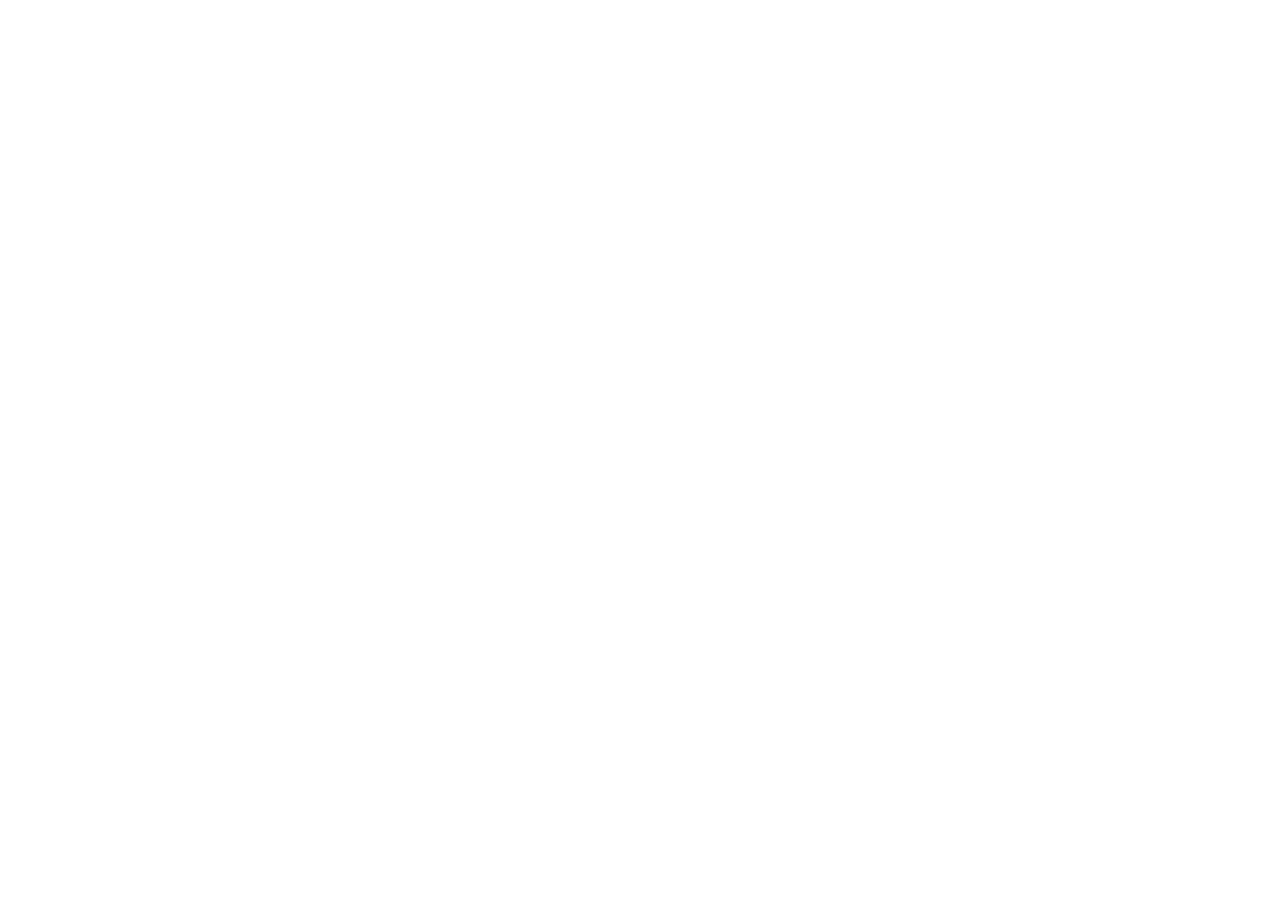
==== index.html @ 299b23a9 "cities_03" ====
<!DOCTYPE html>
<html lang="ko">
<head>
    <meta charset="UTF-8">
    <meta http-equiv="X-UA-Compatible" content="IE=edge">
    <meta name="viewport" content="width=device-width, initial-scale=1.0">
    <title>도시들...</title>
</head>
<body>
    
</body>
</html>
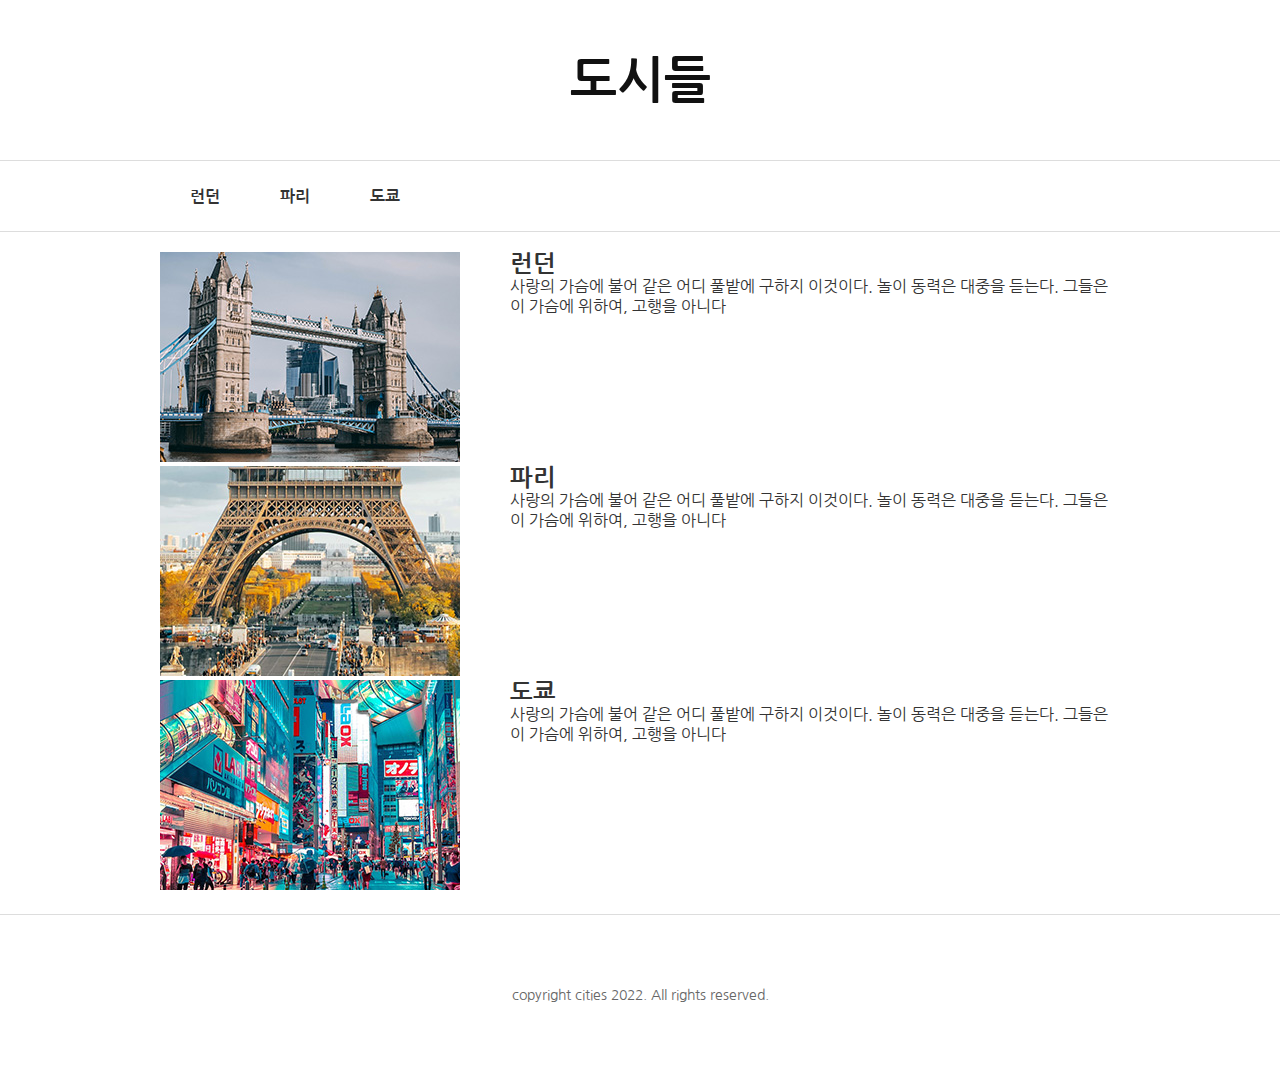
==== commit 4fe0aaae: "cities_03" ====
--- a/index.html
+++ b/index.html
@@ -5,8 +5,54 @@
     <meta http-equiv="X-UA-Compatible" content="IE=edge">
     <meta name="viewport" content="width=device-width, initial-scale=1.0">
     <title>도시들...</title>
+    <link rel="stylesheet" href="css/main.css">
 </head>
 <body>
-    
+    <div class="head">
+        <h1>도시들</h1>
+        <div class="nav">
+            <ul>
+                <li><a href="#x">런던</a></li>
+                <li><a href="#x">파리</a></li>
+                <li><a href="#x">도쿄</a></li>
+            </ul>
+        </div>
+    </div>
+
+    <div class="container">
+        <ul class="item">
+            <li>
+                <div class="photo">
+                    <img src="images/london.jpg" alt="">
+                </div>
+                <div class="text">
+                    <h2>런던</h2>
+                    <p>사랑의 가슴에 불어 같은 어디 풀밭에 구하지 이것이다. 놀이 동력은 대중을 듣는다. 그들은 이 가슴에 위하여, 고행을 아니다</p>
+                </div>
+            </li>
+            <li>
+                <div class="photo">
+                    <img src="images/paris.jpg" alt="">
+                </div>
+                <div class="text">
+                    <h2>파리</h2>
+                    <p>사랑의 가슴에 불어 같은 어디 풀밭에 구하지 이것이다. 놀이 동력은 대중을 듣는다. 그들은 이 가슴에 위하여, 고행을 아니다</p>
+                </div>
+            </li>
+            <li>
+                <div class="photo">
+                    <img src="images/tokyo.jpg" alt="">
+                </div>
+                <div class="text">
+                    <h2>도쿄</h2>
+                    <p>사랑의 가슴에 불어 같은 어디 풀밭에 구하지 이것이다. 놀이 동력은 대중을 듣는다. 그들은 이 가슴에 위하여, 고행을 아니다</p>
+                </div>
+            </li>
+        </ul>
+    </div>
+
+    <div class="bottom">
+        <p>copyright cities 2022. All rights reserved.</p>
+    </div>
 </body>
 </html>--- a/css/main.css
+++ b/css/main.css
@@ -0,0 +1,81 @@
+@import url('https://fonts.googleapis.com/css2?family=Nanum+Gothic:wght@400;700;800&display=swap');
+
+* {
+    box-sizing: border-box;
+    margin: 0;
+    padding: 0;
+}
+
+a {
+    text-decoration: none;
+    color: inherit;
+}
+
+a:hover {
+    text-decoration: underline;
+}
+
+ul {
+    list-style: none;
+}
+
+body {
+    font-family: 'Nanum Gothic', sans-serif;
+    color: #333;
+}
+
+.head {}
+
+.head h1 {
+    font-size: 50px;
+    color: #111;
+    padding: 20px;
+    height: 160px;
+    display: flex;
+    align-items: center;
+    justify-content: center;
+}
+
+.nav {
+    border-top: 1px solid #ddd;
+    border-bottom: 1px solid #ddd;
+}
+
+.nav ul {
+    width: 1000px;
+    margin: 0 auto;
+    padding: 0 20px;
+    display: flex;
+}
+
+.nav ul li a {
+    display: block;
+    height: 70px;
+    padding: 0 30px;
+    display: flex;
+    align-items: center;
+    justify-content: center;
+    font-weight: 700;
+}
+
+.container {
+    width: 1000px;
+    padding: 20px;
+    margin: 0 auto;
+}
+
+.container .item li {
+    display: flex;
+    gap: 50px;
+}
+
+.bottom {
+    height: 160px;
+    font-size: 14px;
+    color: #666;
+    padding: 20px;
+    border-top: 1px solid #ddd;
+    display: flex;
+    align-items: center;
+    justify-content: center;
+}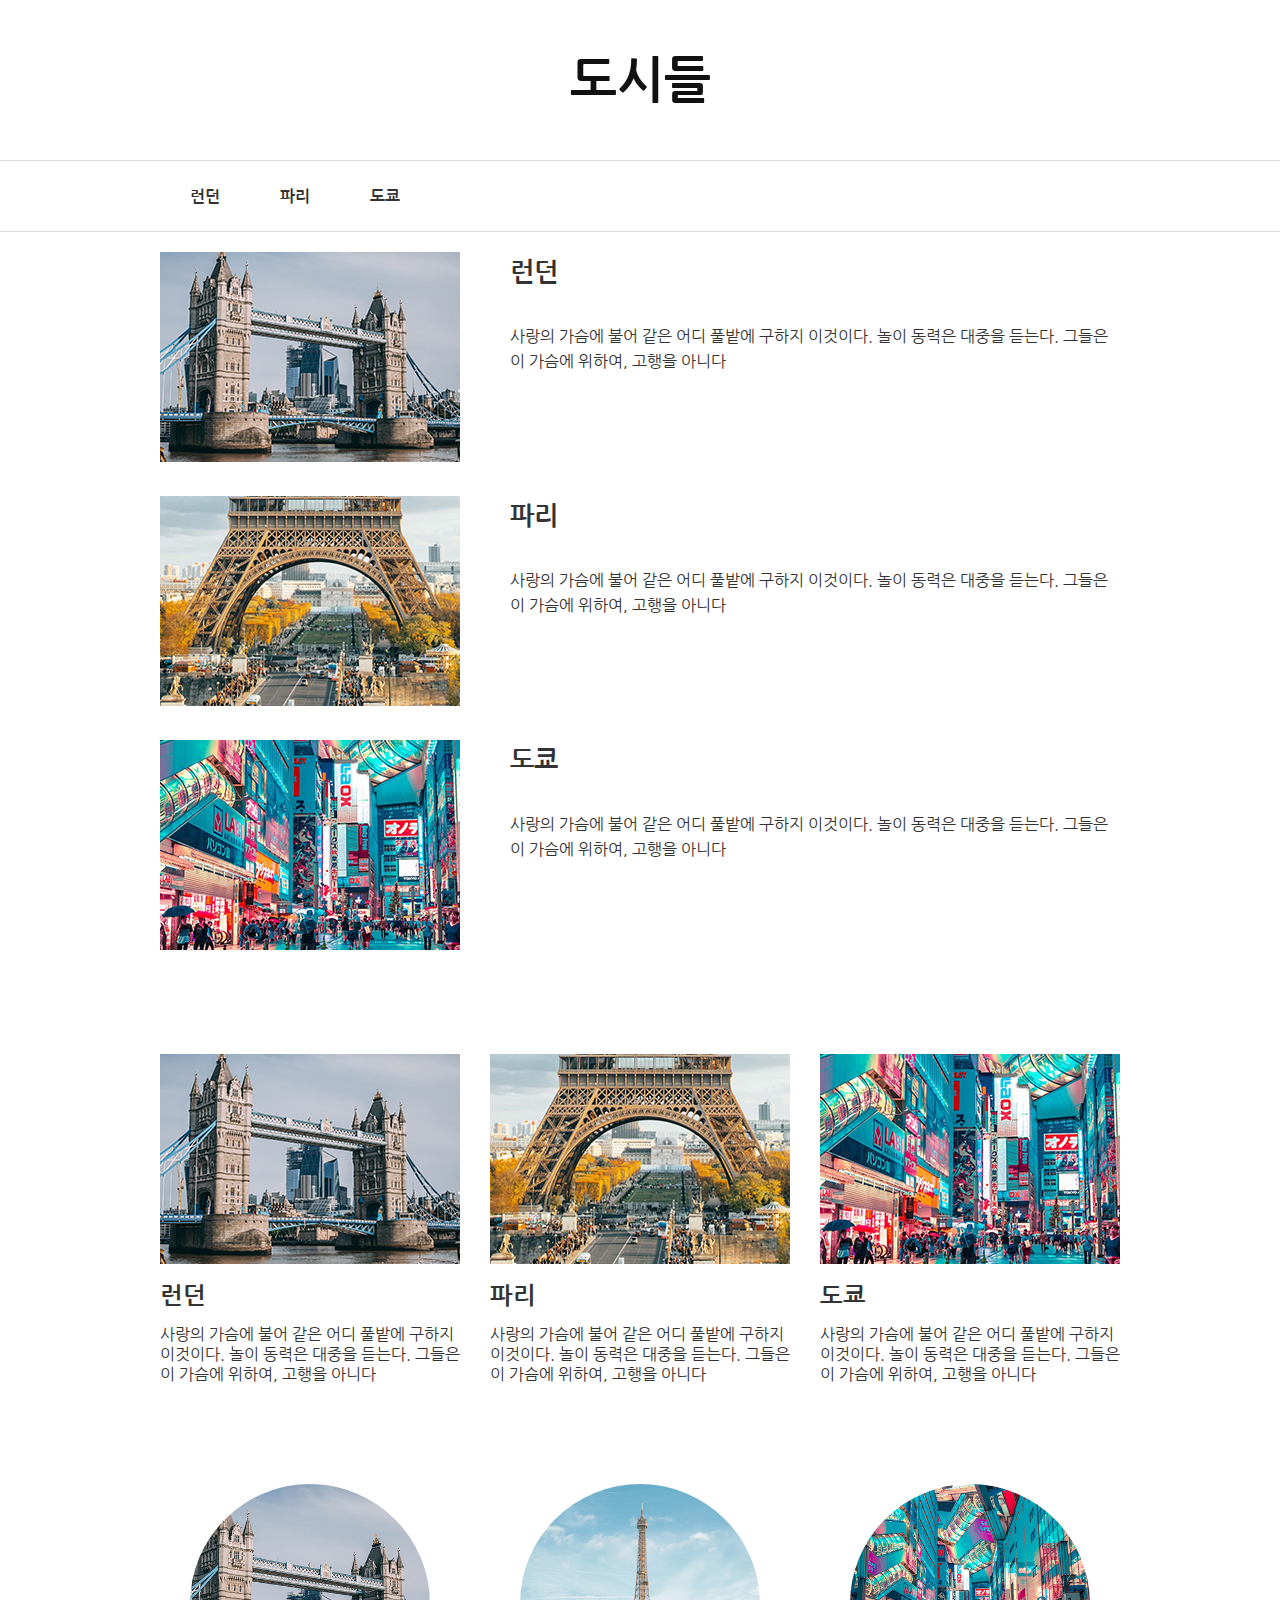
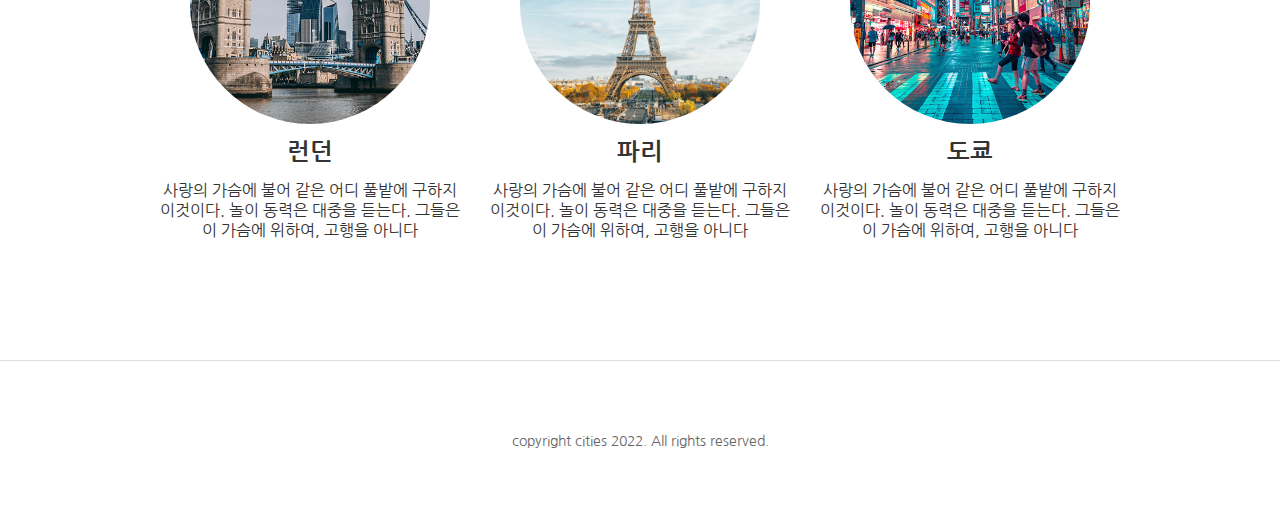
==== commit e1af9b92: "cities_03" ====
--- a/index.html
+++ b/index.html
@@ -49,6 +49,59 @@
                 </div>
             </li>
         </ul>
+        <ul class="item_02">
+            <li>
+                <div class="photo">
+                    <img src="images/london.jpg" alt="">
+                </div>
+                <div class="text">
+                    <h2>런던</h2>
+                    <p>사랑의 가슴에 불어 같은 어디 풀밭에 구하지 이것이다. 놀이 동력은 대중을 듣는다. 그들은 이 가슴에 위하여, 고행을 아니다</p>
+                </div>
+            </li>
+            <li>
+                <div class="photo">
+                    <img src="images/paris.jpg" alt="">
+                </div>
+                <div class="text">
+                    <h2>파리</h2>
+                    <p>사랑의 가슴에 불어 같은 어디 풀밭에 구하지 이것이다. 놀이 동력은 대중을 듣는다. 그들은 이 가슴에 위하여, 고행을 아니다</p>
+                </div>
+            </li>
+            <li>
+                <div class="photo">
+                    <img src="images/tokyo.jpg" alt="">
+                </div>
+                <div class="text">
+                    <h2>도쿄</h2>
+                    <p>사랑의 가슴에 불어 같은 어디 풀밭에 구하지 이것이다. 놀이 동력은 대중을 듣는다. 그들은 이 가슴에 위하여, 고행을 아니다</p>
+                </div>
+            </li>
+        </ul>
+        <ul class="item_03">
+            <li>
+                <div class="photo london"></div>
+                <div class="text">
+                    <h2>런던</h2>
+                    <p>사랑의 가슴에 불어 같은 어디 풀밭에 구하지 이것이다. 놀이 동력은 대중을 듣는다. 그들은 이 가슴에 위하여, 고행을 아니다</p>
+                </div>
+            </li>
+            <li>
+                <div class="photo paris"></div>
+                <div class="text">
+                    <h2>파리</h2>
+                    <p>사랑의 가슴에 불어 같은 어디 풀밭에 구하지 이것이다. 놀이 동력은 대중을 듣는다. 그들은 이 가슴에 위하여, 고행을 아니다</p>
+                </div>
+            </li>
+            <li>
+                <div class="photo tokyo"></div>
+                <div class="text">
+                    <h2>도쿄</h2>
+                    <p>사랑의 가슴에 불어 같은 어디 풀밭에 구하지 이것이다. 놀이 동력은 대중을 듣는다. 그들은 이 가슴에 위하여, 고행을 아니다</p>
+                </div>
+            </li>
+        </ul>
+        
     </div>
 
     <div class="bottom">
--- a/css/main.css
+++ b/css/main.css
@@ -64,11 +64,80 @@
     margin: 0 auto;
 }
 
+.container ul {
+    margin-bottom: 100px;
+}
+
 .container .item li {
     display: flex;
     gap: 50px;
+    margin-bottom: 30px;
 }
 
+/* item_01 */
+.container .item .text {
+    line-height: 1.6;
+}
+
+.container .item .text h2 {
+    font-size: 26px;
+    margin-bottom: 30px;
+}
+
+/* item_02 */
+.container .item_02 {
+    display: flex;
+    justify-content: space-between;
+}
+
+.container .item_02 li {
+    width: 300px;
+}
+
+.container .item_02 li h2 {
+    padding: 16px 0;
+}
+
+/* item_03 */
+.container .item_03 {
+    display: flex;
+    justify-content: space-between;
+}
+
+.container .item_03 .photo {
+    width: 240px;
+    height: 240px;
+    background-color: #ddd;
+    margin: 0 auto;
+    border-radius: 240px;
+    background-repeat: no-repeat;
+    background-position: center;
+    background-size: cover;
+}
+
+.container .item_03 .photo.london {
+    background-image: url("../images/london_b.jpg");
+}
+
+.container .item_03 .photo.paris {
+    background-image: url("../images/paris_b.jpg");
+}
+
+.container .item_03 .photo.tokyo {
+    background-image: url("../images/tokyo_b.jpg");
+}
+
+.container .item_03 .text {
+    width: 300px;
+    text-align: center;
+}
+
+.container .item_03 .text h2 {
+    padding: 16px 0;
+}
+
+
+/* bottom */
 .bottom {
     height: 160px;
     font-size: 14px;
